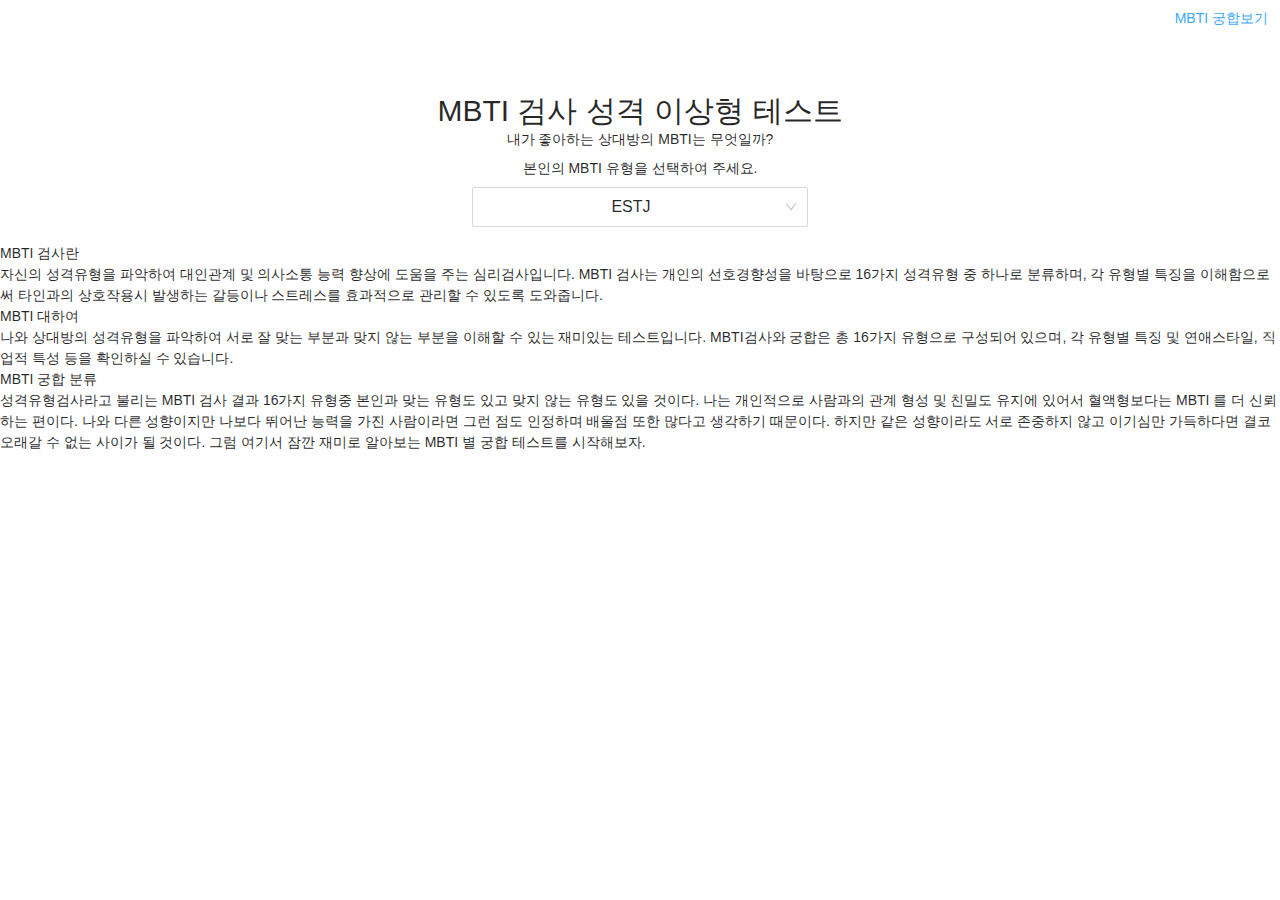
==== index.html @ 7c41e222 "d" ====
<!DOCTYPE html>
<html lang="ko">
  <head>
    <title>F5 Games - MBTI 검사 성격 이상형 테스트</title>
    <meta charset="utf-8" />
    <link rel="canonical" href="https://mbti.f5game.co.kr" />
    <link
      ref="manifest"
      href="https://f5game.s3.ap-northeast-2.amazonaws.com/manifest.json"
    />
    <link
      rel="icon"
      href="https://f5game.s3.ap-northeast-2.amazonaws.com/mbti-favicon.ico"
    />
    <meta name="viewport" content="width=device-width, initial-scale=1" />
    <meta name="theme-color" content="#000000" />
    <meta name="title" content="F5 Games - MBTI 검사 성격 이상형 테스트" />
    <meta name="plink" content="https://mbti.f5game.co.kr" />
    <meta name="robots" content="index, follow" />
    <meta name="keywords" content="MBTI 검사 성격 이상형 테스트" />
    <meta
      name="description"
      content="자신의 성격유형을 파악하여 대인관계 및 의사소통 능력 향상에 도움을 주는 심리검사입니다. MBTI 검사는 개인의 선호경향성을 바탕으로 16가지 성격유형 중 하나로 분류하며, 각 유형별 특징을 이해함으로써 타인과의 상호작용시 발생하는 갈등이나 스트레스를 효과적으로 관리할 수 있도록 도와줍니다."
    />

    <meta property="og:type" content="website" />
    <meta property="og:url" content="https://mbti.f5game.co.kr" />
    <meta property="og:article:author" content="F5game" />
    <meta
      property="og:site_name"
      content="F5 Games - MBTI 검사 성격 이상형 테스트"
    />
    <meta
      property="og:title"
      content="F5 Games - MBTI 검사 성격 이상형 테스트"
    />
    <meta
      property="og:description"
      content="자신의 성격유형을 파악하여 대인관계 및 의사소통 능력 향상에 도움을 주는 심리검사입니다. MBTI 검사는 개인의 선호경향성을 바탕으로 16가지 성격유형 중 하나로 분류하며, 각 유형별 특징을 이해함으로써 타인과의 상호작용시 발생하는 갈등이나 스트레스를 효과적으로 관리할 수 있도록 도와줍니다."
    />
    <meta
      property="og:image"
      content="https://f5game.s3.ap-northeast-2.amazonaws.com/mbti.png"
    />
    <meta name="twitter:card" content="summary_large_image" />
    <meta name="twitter:site" content="@mbti.f5game.co.kr" />
    <meta
      name="twitter:title"
      content="F5 Games - MBTI 검사 성격 이상형 테스트"
    />
    <meta
      name="twitter:description"
      content="자신의 성격유형을 파악하여 대인관계 및 의사소통 능력 향상에 도움을 주는 심리검사입니다. MBTI 검사는 개인의 선호경향성을 바탕으로 16가지 성격유형 중 하나로 분류하며, 각 유형별 특징을 이해함으로써 타인과의 상호작용시 발생하는 갈등이나 스트레스를 효과적으로 관리할 수 있도록 도와줍니다."
    />
    <meta
      property="twitter:image"
      content="https://f5game.s3.ap-northeast-2.amazonaws.com/mbti.png"
    />
    <link
      rel="apple-touch-icon"
      href="https://f5game.s3.ap-northeast-2.amazonaws.com/mbti.png"
    />
    <script
      src="//t1.daumcdn.net/tistory_admin/lib/jquery/jquery-3.5.1.min.js"
      integrity="sha256-9/aliU8dGd2tb6OSsuzixeV4y/faTqgFtohetphbbj0="
      crossorigin="anonymous"
    ></script>
    <script src="https://t1.kakaocdn.net/kakao_js_sdk/v1/kakao.js"></script>
    <script type="text/javascript" src="//wcs.naver.net/wcslog.js"></script>
    <script type="text/javascript">
      if (!wcs_add) var wcs_add = {};
      wcs_add["wa"] = "1102636d0c381a0";
      if (window.wcs) {
        wcs_do();
      }
    </script>
    <script
      async
      src="https://pagead2.googlesyndication.com/pagead/js/adsbygoogle.js?client=ca-pub-9130836798889522"
    ></script>
    <!-- Google Tag Manager -->
    <script>
      (function (w, d, s, l, i) {
        w[l] = w[l] || [];
        w[l].push({ "gtm.start": new Date().getTime(), event: "gtm.js" });
        var f = d.getElementsByTagName(s)[0],
          j = d.createElement(s),
          dl = l != "dataLayer" ? "&l=" + l : "";
        j.async = true;
        j.src = "https://www.googletagmanager.com/gtm.js?id=" + i + dl;
        f.parentNode.insertBefore(j, f);
      })(window, document, "script", "dataLayer", "GTM-KD9FMC3");
    </script>
    <!-- End Google Tag Manager -->
    <script type="module" crossorigin src="/assets/index.7dd9231f.js"></script>
    <link rel="stylesheet" href="/assets/index.fad8fd38.css">
  </head>
  <body>
    <!-- Google Tag Manager (noscript) -->
    <noscript
      ><iframe
        src="https://www.googletagmanager.com/ns.html?id=GTM-KD9FMC3"
        height="0"
        width="0"
        style="display: none; visibility: hidden"
      ></iframe
    ></noscript>
    <!-- End Google Tag Manager (noscript) -->
    <div id="root"></div>
    
  </body>
</html>
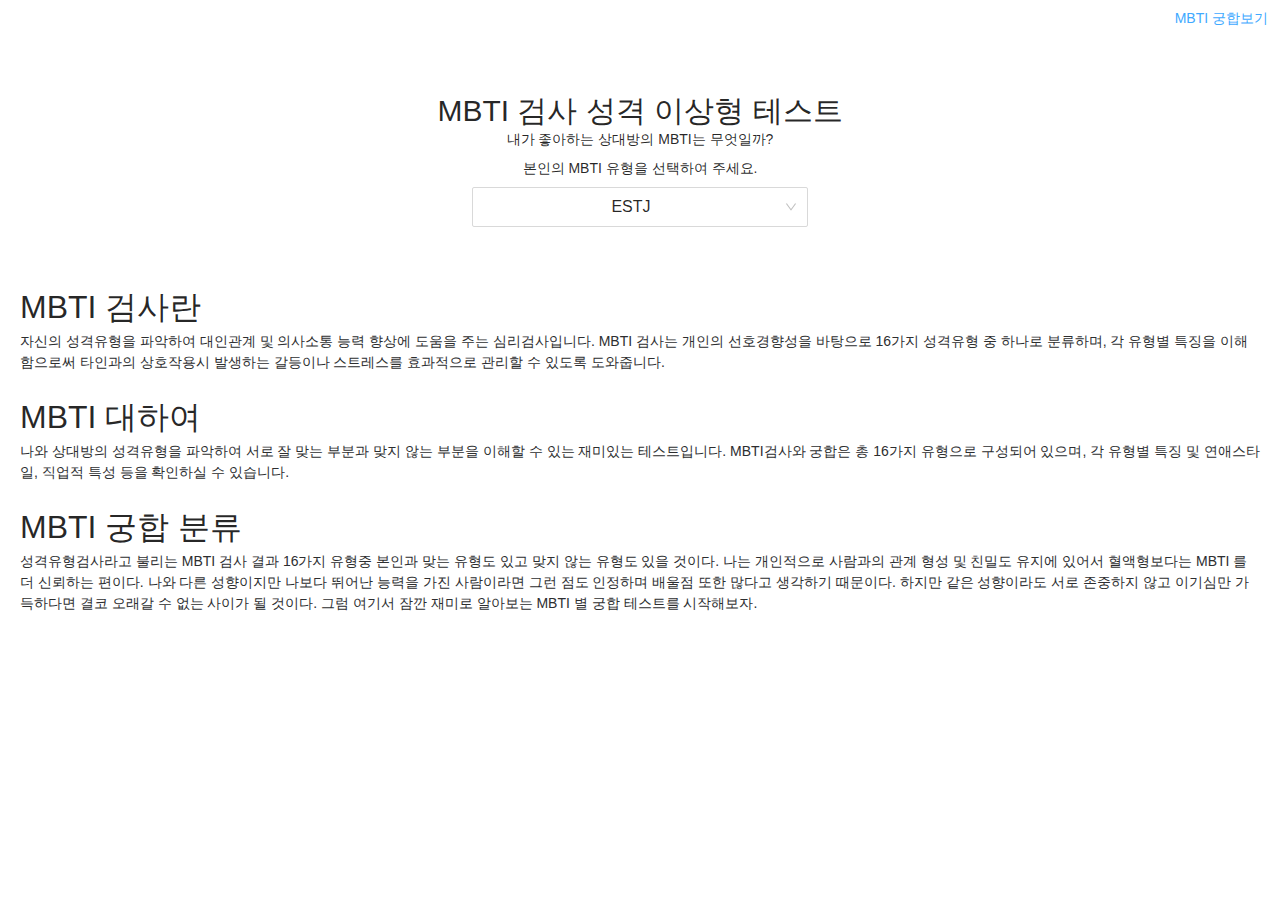
==== commit bae79353: "f" ====
--- a/index.html
+++ b/index.html
@@ -93,7 +93,7 @@
     </script>
     <!-- End Google Tag Manager -->
     <script type="module" crossorigin src="/assets/index.7dd9231f.js"></script>
-    <link rel="stylesheet" href="/assets/index.fad8fd38.css">
+    <link rel="stylesheet" href="/assets/index.3db0fd27.css">
   </head>
   <body>
     <!-- Google Tag Manager (noscript) -->
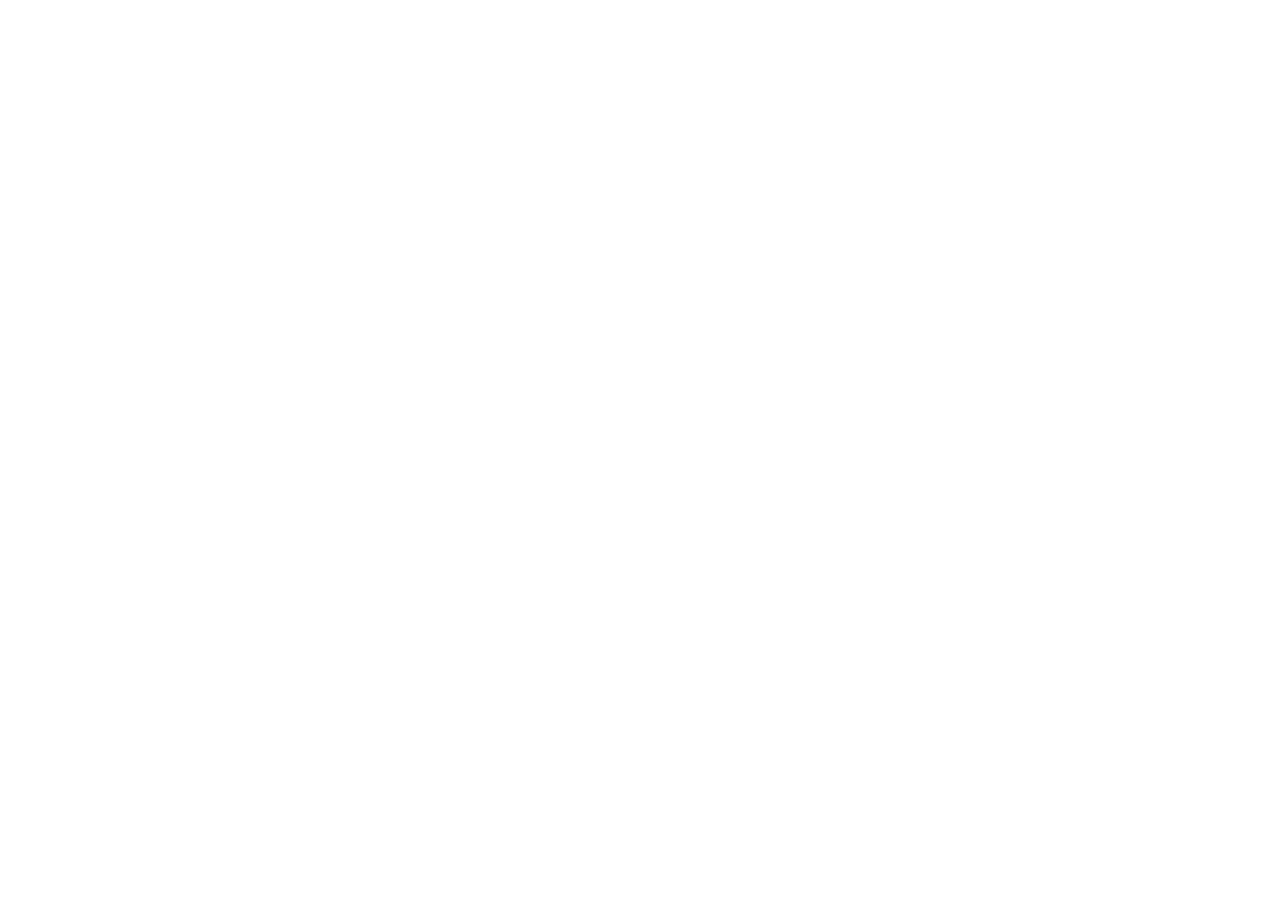
==== commit 13c8f17b: "update" ====
--- a/index.html
+++ b/index.html
@@ -1,7 +1,7 @@
 <!DOCTYPE html>
 <html lang="ko">
   <head>
-    <title>F5 Games - MBTI 검사 성격 이상형 테스트</title>
+    <title>MBTI 검사 성격 이상형 연애 궁합 테스트 - F5 Games</title>
     <meta charset="utf-8" />
     <link rel="canonical" href="https://mbti.f5game.co.kr" />
     <link
@@ -14,13 +14,16 @@
     />
     <meta name="viewport" content="width=device-width, initial-scale=1" />
     <meta name="theme-color" content="#000000" />
-    <meta name="title" content="F5 Games - MBTI 검사 성격 이상형 테스트" />
+    <meta
+      name="title"
+      content="MBTI 검사 성격 이상형 연애 궁합 테스트 - F5 Games"
+    />
     <meta name="plink" content="https://mbti.f5game.co.kr" />
     <meta name="robots" content="index, follow" />
-    <meta name="keywords" content="MBTI 검사 성격 이상형 테스트" />
+    <meta name="keywords" content="MBTI 검사 성격 이상형 연애 궁합 테스트" />
     <meta
       name="description"
-      content="자신의 성격유형을 파악하여 대인관계 및 의사소통 능력 향상에 도움을 주는 심리검사입니다. MBTI 검사는 개인의 선호경향성을 바탕으로 16가지 성격유형 중 하나로 분류하며, 각 유형별 특징을 이해함으로써 타인과의 상호작용시 발생하는 갈등이나 스트레스를 효과적으로 관리할 수 있도록 도와줍니다."
+      content="MBTI 검사는 자신의 성격유형을 파악하여 대인관계 및 의사소통 능력 향상에 도움을 주는 심리검사입니다. MBTI 검사는 개인의 선호경향성을 바탕으로 16가지 성격유형 중 하나로 분류하며, 각 유형별 특징을 이해함으로써 타인과의 상호작용시 발생하는 갈등이나 스트레스를 효과적으로 관리할 수 있도록 도와줍니다."
     />
 
     <meta property="og:type" content="website" />
@@ -28,15 +31,15 @@
     <meta property="og:article:author" content="F5game" />
     <meta
       property="og:site_name"
-      content="F5 Games - MBTI 검사 성격 이상형 테스트"
+      content="MBTI 검사 성격 이상형 연애 궁합 테스트 - F5 Games"
     />
     <meta
       property="og:title"
-      content="F5 Games - MBTI 검사 성격 이상형 테스트"
+      content="MBTI 검사 성격 이상형 연애 궁합 테스트 - F5 Games"
     />
     <meta
       property="og:description"
-      content="자신의 성격유형을 파악하여 대인관계 및 의사소통 능력 향상에 도움을 주는 심리검사입니다. MBTI 검사는 개인의 선호경향성을 바탕으로 16가지 성격유형 중 하나로 분류하며, 각 유형별 특징을 이해함으로써 타인과의 상호작용시 발생하는 갈등이나 스트레스를 효과적으로 관리할 수 있도록 도와줍니다."
+      content="MBTI 검사는 자신의 성격유형을 파악하여 대인관계 및 의사소통 능력 향상에 도움을 주는 심리검사입니다. MBTI 검사는 개인의 선호경향성을 바탕으로 16가지 성격유형 중 하나로 분류하며, 각 유형별 특징을 이해함으로써 타인과의 상호작용시 발생하는 갈등이나 스트레스를 효과적으로 관리할 수 있도록 도와줍니다."
     />
     <meta
       property="og:image"
@@ -46,11 +49,11 @@
     <meta name="twitter:site" content="@mbti.f5game.co.kr" />
     <meta
       name="twitter:title"
-      content="F5 Games - MBTI 검사 성격 이상형 테스트"
+      content="MBTI 검사 성격 이상형 연애 궁합 테스트 - F5 Games"
     />
     <meta
       name="twitter:description"
-      content="자신의 성격유형을 파악하여 대인관계 및 의사소통 능력 향상에 도움을 주는 심리검사입니다. MBTI 검사는 개인의 선호경향성을 바탕으로 16가지 성격유형 중 하나로 분류하며, 각 유형별 특징을 이해함으로써 타인과의 상호작용시 발생하는 갈등이나 스트레스를 효과적으로 관리할 수 있도록 도와줍니다."
+      content="MBTI 검사는 자신의 성격유형을 파악하여 대인관계 및 의사소통 능력 향상에 도움을 주는 심리검사입니다. MBTI 검사는 개인의 선호경향성을 바탕으로 16가지 성격유형 중 하나로 분류하며, 각 유형별 특징을 이해함으로써 타인과의 상호작용시 발생하는 갈등이나 스트레스를 효과적으로 관리할 수 있도록 도와줍니다."
     />
     <meta
       property="twitter:image"
@@ -60,11 +63,6 @@
       rel="apple-touch-icon"
       href="https://f5game.s3.ap-northeast-2.amazonaws.com/mbti.png"
     />
-    <script
-      src="//t1.daumcdn.net/tistory_admin/lib/jquery/jquery-3.5.1.min.js"
-      integrity="sha256-9/aliU8dGd2tb6OSsuzixeV4y/faTqgFtohetphbbj0="
-      crossorigin="anonymous"
-    ></script>
     <script src="https://t1.kakaocdn.net/kakao_js_sdk/v1/kakao.js"></script>
     <script type="text/javascript" src="//wcs.naver.net/wcslog.js"></script>
     <script type="text/javascript">
@@ -89,17 +87,17 @@
         j.async = true;
         j.src = "https://www.googletagmanager.com/gtm.js?id=" + i + dl;
         f.parentNode.insertBefore(j, f);
-      })(window, document, "script", "dataLayer", "GTM-KD9FMC3");
+      })(window, document, "script", "dataLayer", "GTM-WWWXLMS");
     </script>
     <!-- End Google Tag Manager -->
-    <script type="module" crossorigin src="/assets/index.7dd9231f.js"></script>
-    <link rel="stylesheet" href="/assets/index.3db0fd27.css">
+    <script type="module" crossorigin src="/assets/index.d4ca30d4.js"></script>
+    <link rel="stylesheet" href="/assets/index.c8a5bff7.css">
   </head>
   <body>
     <!-- Google Tag Manager (noscript) -->
     <noscript
       ><iframe
-        src="https://www.googletagmanager.com/ns.html?id=GTM-KD9FMC3"
+        src="https://www.googletagmanager.com/ns.html?id=GTM-WWWXLMS"
         height="0"
         width="0"
         style="display: none; visibility: hidden"
